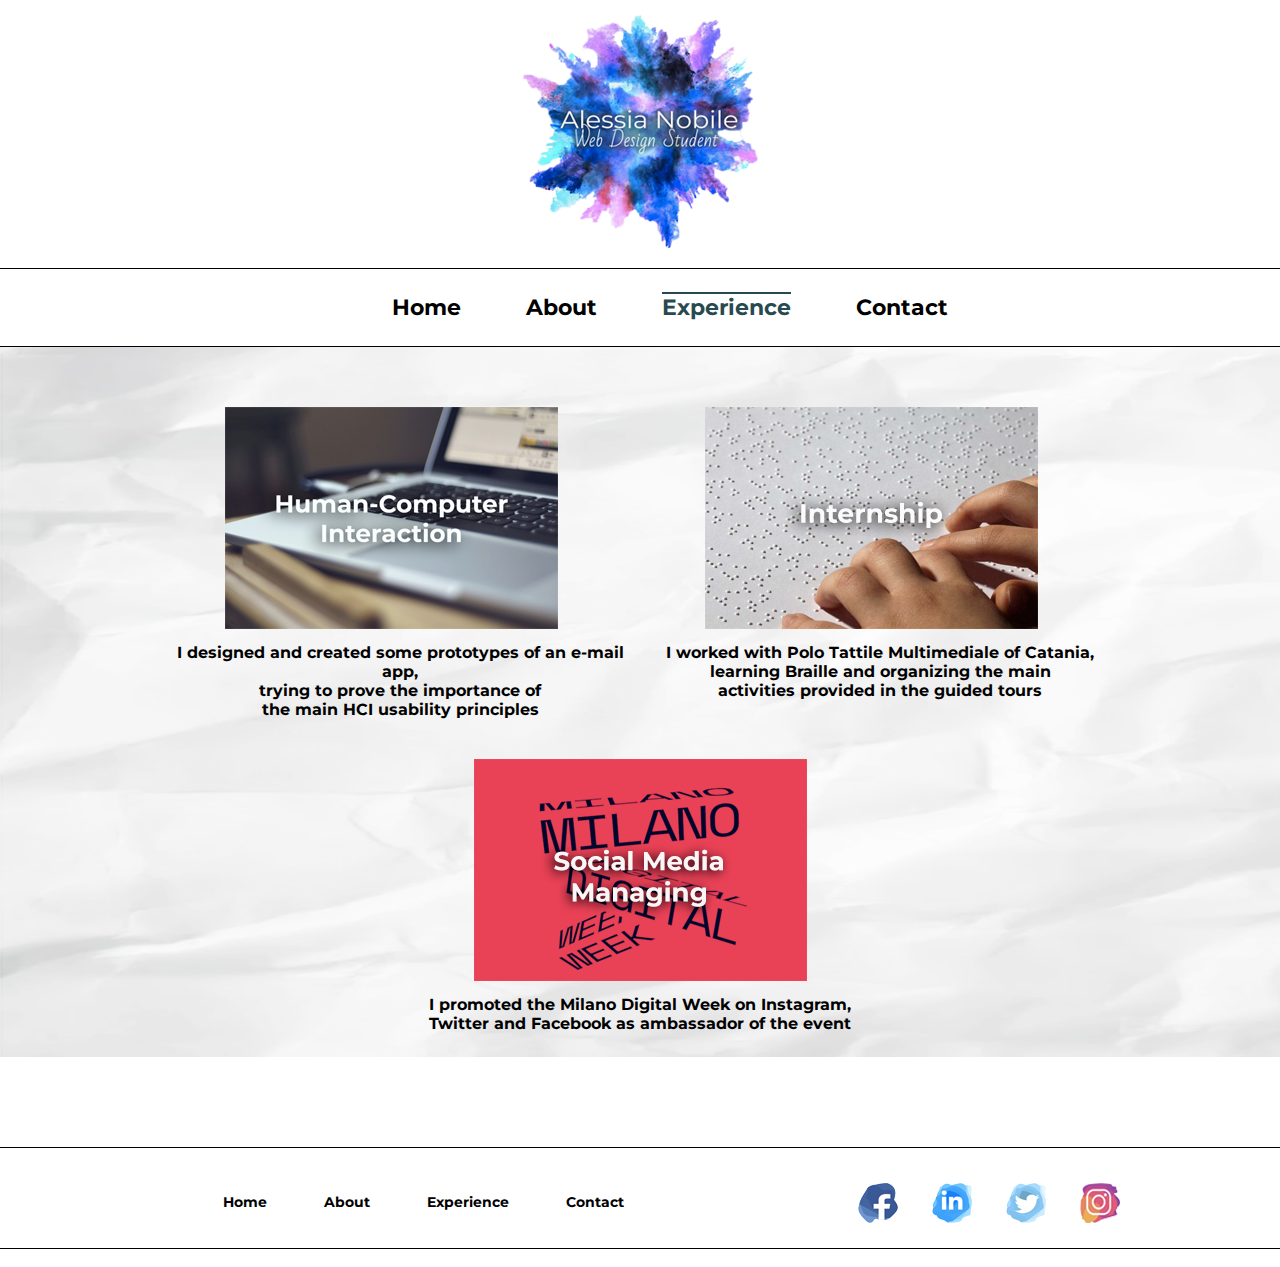
==== experience.html @ 44f444a0 "first commit" ====
<!DOCTYPE html>
<html lang="en">
<head>
        <meta charset="UTF-8">
        <link rel="stylesheet" type="text/css" href="style.css">
        <link href="https://fonts.googleapis.com/css?family=Montserrat" rel="stylesheet">
    <title>Experience</title>
</head>
<body>
        <div id="page">
            <div id="header">
                <div id="titlelogo">
                    <img src="img/logo.png" alt="logo">
                </div>
        <div id="nav">
            <ul>
                <li><a href="index.html">Home</a></li>
                <li><a href="about.html">About</a></li>
                <li class="active"><a href="experience.html">Experience</a></li>
                <li><a href="contact.html">Contact</a></li>
            </ul>
        </div>
            </div>
        <div id="main1">
            <div class="third">
                <div class="container">
                    <div id="hci">
                        <img src="img/hci.png" alt="hci">
                        <p>I designed and created some prototypes of an e-mail app, <br> trying to prove the importance of <br> the main HCI usability principles </p>
                    </div>
                    <div id="braille">
                        <img src="img/braille.png" alt="braille">
                        <p>I worked with Polo Tattile Multimediale of Catania, <br> learning Braille and organizing the main <br> activities provided in the guided tours </p>
                    </div>
                    <div id="mdw">
                        <img src="img/mdw.png" alt="mdw">
                        <p>I promoted the Milano Digital Week on Instagram, <br> Twitter and Facebook as ambassador of the event </p>
                    </div>
                </div>
            </div>
        </div>
    <div id="footer">
        <div id="container_footer">
            <div id="footercontent">
                    <ul>
                        <li class="active"><a href="index.html">Home</a></li>
                        <li><a href="about.html">About</a></li>
                        <li><a href="asw.html">Experience</a></li>
                        <li><a href="contact.html">Contact</a></li>
                    </ul>
            </div>
            <div id="social_menu">
                    <ul>
                        <li><a href="https://www.facebook.com/Heeello8" target="_blank"><img src="img/facebook.png" alt="facebook"> </a></li>
                        <li> <a href="https://www.linkedin.com/in/alessia-nobile/" target="_blank"><img src="img/linkedin.png" alt="linkedin"> </a></li>
                        <li><a href="https://twitter.com/AlessiaNobile" target="_blank"><img src="img/twitter.png" alt="twitter"> </a></li>
                        <li> <a href="https://www.instagram.com/lexie442/" target="_blank"><img src="img/instagram.png" alt="instagram"> </a></li>
                    </ul>
            </div>
        </div>
    </div>
    </div>
    <br>
</body>
</html>
---- style.css ----
* {
   margin: 0px;
   padding: 0px;
}

img {
    border: none;
}

a {
    text-decoration: none;
    outline: none;
}

#page {
    width: 100%;
    margin-right: auto;
    margin-left: auto;
    background-color: #ffffff;
}

/*Header*/

#titlelogo {
    text-align: center;
    margin-top: 15px;
    margin-bottom: 15px;
}

#nav {
    width: 100%;
    text-align: center;
    margin-bottom: 25px;
    font-family: "Montserrat";
    font-size: 16px;
    font-weight: bold;
    border-top: 1px solid black;
}

#nav ul{
    margin-top: 25px;
}

#nav ul li {
    display: inline;
    font-size: 22px;
    margin-left: 60px;
}

a {
    color: #000000;
}

#nav ul li.active a {
    color: #284950;
    text-decoration: overline;
    font-weight: bold;
}

#nav ul li a:hover{
    color: #284950;
    font-weight: bold;
}

#intro{
    width: 960px;
    height: 300px;
    background-color: #76F9FB;
    padding-top: 10px;
}

/*Background*/

.third {
    border-top: 1px solid black;
    margin-bottom: 10px;
    height:auto;
    overflow: auto;
    width: 100%;
    background-image: url("img/background.png");
    background-size: 100% 798px;
    background-repeat: no-repeat;
}

/*main of Home*/

#main1 {
    position: relative;
    height: 801px;
}

.container{
    width: 960px;
    height: 710px;
    position: relative;
    margin-left: auto;
    margin-right: auto;
}

#image1{
    position: absolute;
    left: 0px;
    top: 150px;
}

#image2{
    position: absolute;
    left: 350px;
    top: 150px;
}

#image3{
    position: absolute;
    left: 700px;
    top: 150px;
}

#main2 {
   height: auto;
   overflow:auto;
    width: 960px;
    margin-left: auto;
    margin-right: auto;
    margin-top: 50px;
}

#main2 img{
    float:left;
    margin-top: 100px;
    margin-bottom:100px;
}

#main2 p{
    float: right;
    font-size: 16px;
    text-align: center;
    font-family: 'Courier New';
    margin-top: 280px;
}
#main3 {
    height: auto;
    overflow: auto;
    width: 960px;
    margin-left: auto;
    margin-right: auto;
}

#main3 h2 {
    font-family: "Montserrat";
    text-align: center;
    font-size: 24px;
}

.row{
    height: auto;
    overflow: auto;
    margin-bottom: 100px;
    margin-top: 100px;
}

.im1{
    float:left;
    margin-left: 100px;
}

.im2{
    float:right;
    margin-right: 100px;
}

/*main of About*/

#subnav {
    width: 100%;
    text-align: center;
    margin-bottom: 25px;
    font-family: "Montserrat";
    font-weight: bold;
}

#subnav ul{
    margin-top: 25px;
}

#subnav ul li {
    display: inline;
    font-size: 20px;
    margin-left: 60px;
}

#imagea {
    float:left;
    margin-top: 30px;
}

#biography {
    float: right;
    font-family: "Courier New";
    text-align: center;
    margin-top: 240px;
}

#biography h2 {
    margin-bottom: 20px;
}

#imagea2 {
    float: right;
    margin-top: 70px;
}

#education {
    float:left;
    margin-top: 270px;
    font-family: "Courier New";
    text-align: center;
}

#education h2 {
    margin-bottom: 20px;
}

#imagea3 {
    float:left;
    margin-top: 70px;
}

#skills {
    float: right;
    margin-top: 270px;
    font-family: "Courier New";
    text-align: center;
}

#skills h2 {
    margin-bottom: 20px;
}

#cv {
    float: right;
    margin-top: 260px;
    margin-right: 132px;
}

/* main of Contact*/

#contacttitle {
    margin-top: 90px;
    text-align: center;
    font-family: "Courier New";
    font-size: 25px;
    margin-bottom: 90px;
}

#imposition {
    text-align: center;
}

#address {
    margin-top: 20px;
    text-align: center;
    margin-bottom: 90px;
    font-family: "Courier New";
    font-size: 16px;
}

#immail {
    text-align: center;
}
#emailaddress {
    margin-top: 20px;
    text-align: center;
    margin-bottom: 90px;
    font-family: "Courier New";
    font-size: 16px;
}

#imtelephone {
    text-align: center;
}

#telephone {
    margin-top: 20px;
    text-align: center;
    margin-bottom: 90px;
    font-family: "Courier New";
    font-size: 16px;
}

/*main of Experience*/

#hci {
    float: left;
    width: 50%;
}
#hci img{
    margin-top: 60px;
    margin-left: 65px;
}

#hci p{
    margin-top: 10px;
    text-align: center;
    font-family: "Montserrat";
    font-weight: bold;
    font-size: 16px;
}

#braille {
    width: 50%;
    float: right;
}

#braille img {
    margin-top: 60px;
    margin-left: 65px;
}

#braille p {
    margin-top: 10px;
    text-align: center;
    font-family: "Montserrat";
    font-weight: bold;
    font-size: 16px;
}

#mdw {
    clear: both;
    text-align: center;
}

#mdw img {
    margin-top: 40px;
}

#mdw p {
    margin-top: 10px;
    text-align: center;
    font-family: "Montserrat";
    font-weight: bold;
    font-size: 16px;
}

/*Footer*/

#footer {
    border-bottom: 1px solid black;
    border-top: 1px solid black;
}

#container_footer{
    width: 960px;
    height: 100px;
    margin-left: auto;
    margin-right: auto;
}

#container_footer ul{
    margin: 0;
    padding: 0;
}

#footercontent{
    text-align: left;
    margin-left: 10px;
    margin-top: 45px;
    font-family: "Montserrat";
    font-size: 14px;
    float: left;
}

#footercontent ul li {
    display: inline;
    font-weight: bold;
    font-size: 14px;
    margin-left: 53px;
}

#social_menu{
    margin-top: 35px;
    float: right;
}

#social_menu ul li{
    display: inline;
    margin-left: 30px;
}

a {
    color: #000000;
}

#social {
    position: relative;
    height: 10px;
    margin-right: 50px;
}
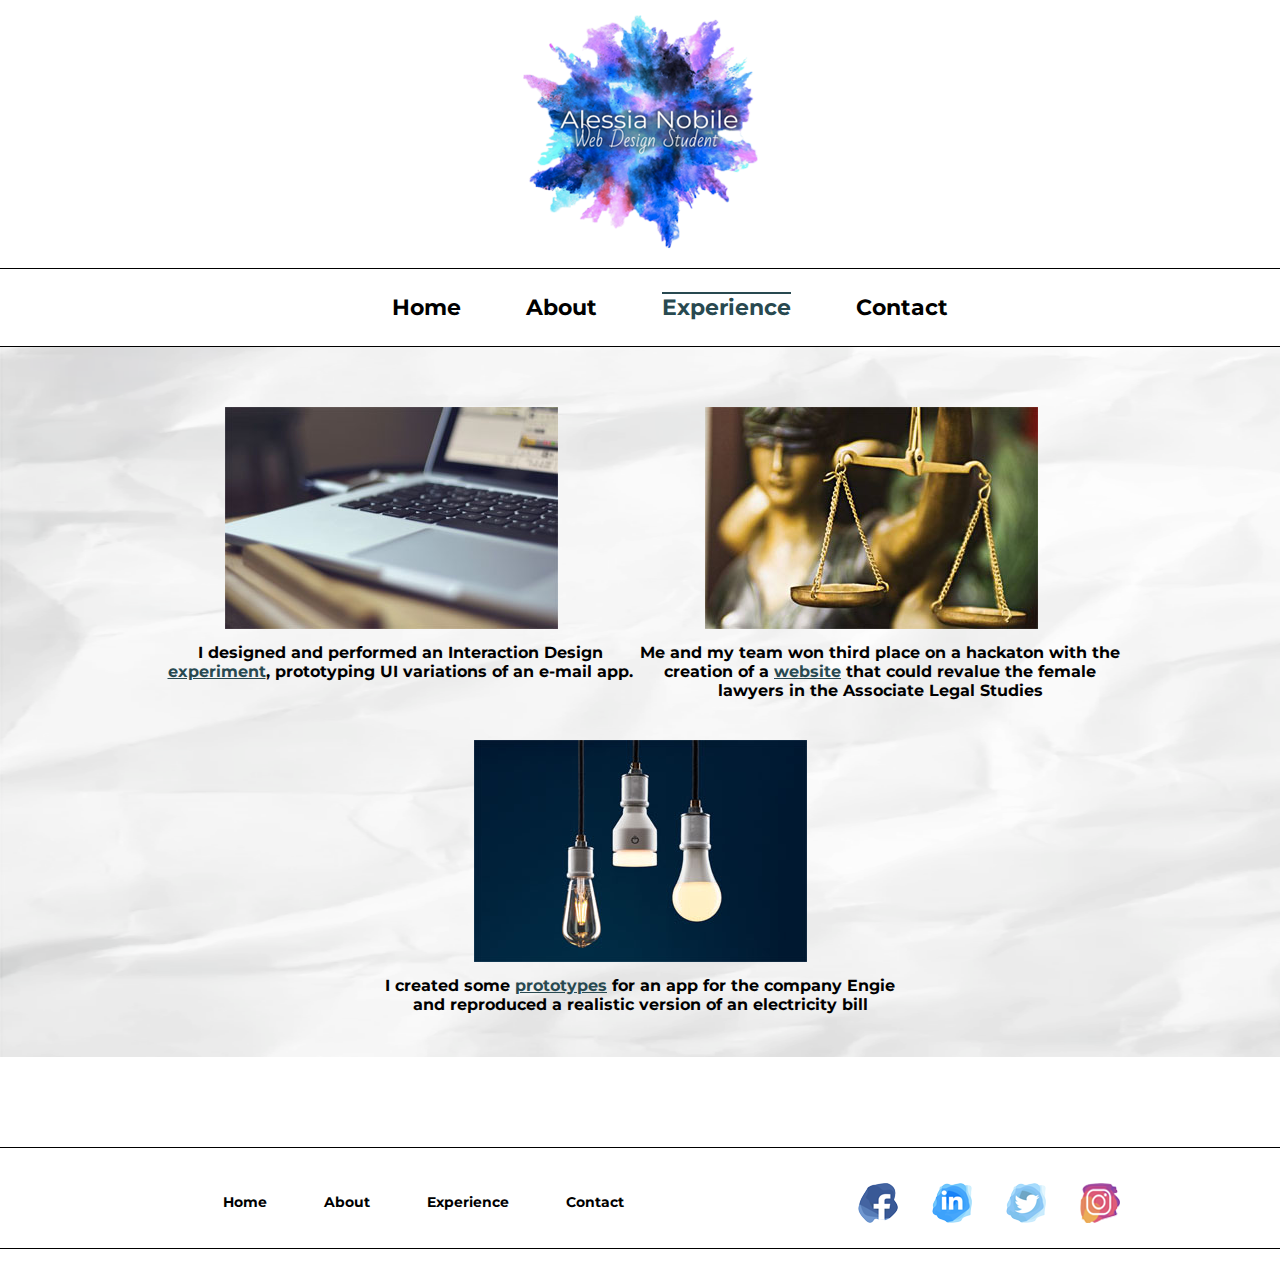
==== commit 3ad93e09: "Rinnovo sito" ====
--- a/experience.html
+++ b/experience.html
@@ -25,16 +25,16 @@
             <div class="third">
                 <div class="container">
                     <div id="hci">
-                        <img src="img/hci.png" alt="hci">
-                        <p>I designed and created some prototypes of an e-mail app, <br> trying to prove the importance of <br> the main HCI usability principles </p>
+                        <img src="img/hci.png" alt="hci"></a>
+                        <p>I designed and performed an Interaction Design <a href="pdf/prototypes.pdf" target="_blank" class="link"> experiment</a>, prototyping UI variations of an e-mail app.</p>
                     </div>
                     <div id="braille">
-                        <img src="img/braille.png" alt="braille">
-                        <p>I worked with Polo Tattile Multimediale of Catania, <br> learning Braille and organizing the main <br> activities provided in the guided tours </p>
+                        <img src="img/law.jpg" alt="spals"></a>
+                        <p>Me and my team won third place on a hackaton with the creation of a <a href="http://spals.herokuapp.com/" target="_blank" class="link"> website</a> that could revalue the female lawyers in the Associate Legal Studies</p>
                     </div>
                     <div id="mdw">
-                        <img src="img/mdw.png" alt="mdw">
-                        <p>I promoted the Milano Digital Week on Instagram, <br> Twitter and Facebook as ambassador of the event </p>
+                        <img src="img/energy.jpg" alt="engie"></a>
+                        <p>I created some <a href="pdf/engieproject.pdf" target="_blank" class="link"> prototypes</a> for an app for the company Engie <br> and reproduced a realistic version of an electricity bill </p>
                     </div>
                 </div>
             </div>
--- a/style.css
+++ b/style.css
@@ -10,6 +10,7 @@
 a {
     text-decoration: none;
     outline: none;
+    color: #000000;
 }
 
 #page {
@@ -45,10 +46,6 @@
     display: inline;
     font-size: 22px;
     margin-left: 60px;
-}
-
-a {
-    color: #000000;
 }
 
 #nav ul li.active a {
@@ -306,6 +303,11 @@
     font-size: 16px;
 }
 
+.link {
+    text-decoration: underline;
+    color: #284950;
+}
+
 #braille {
     width: 50%;
     float: right;
